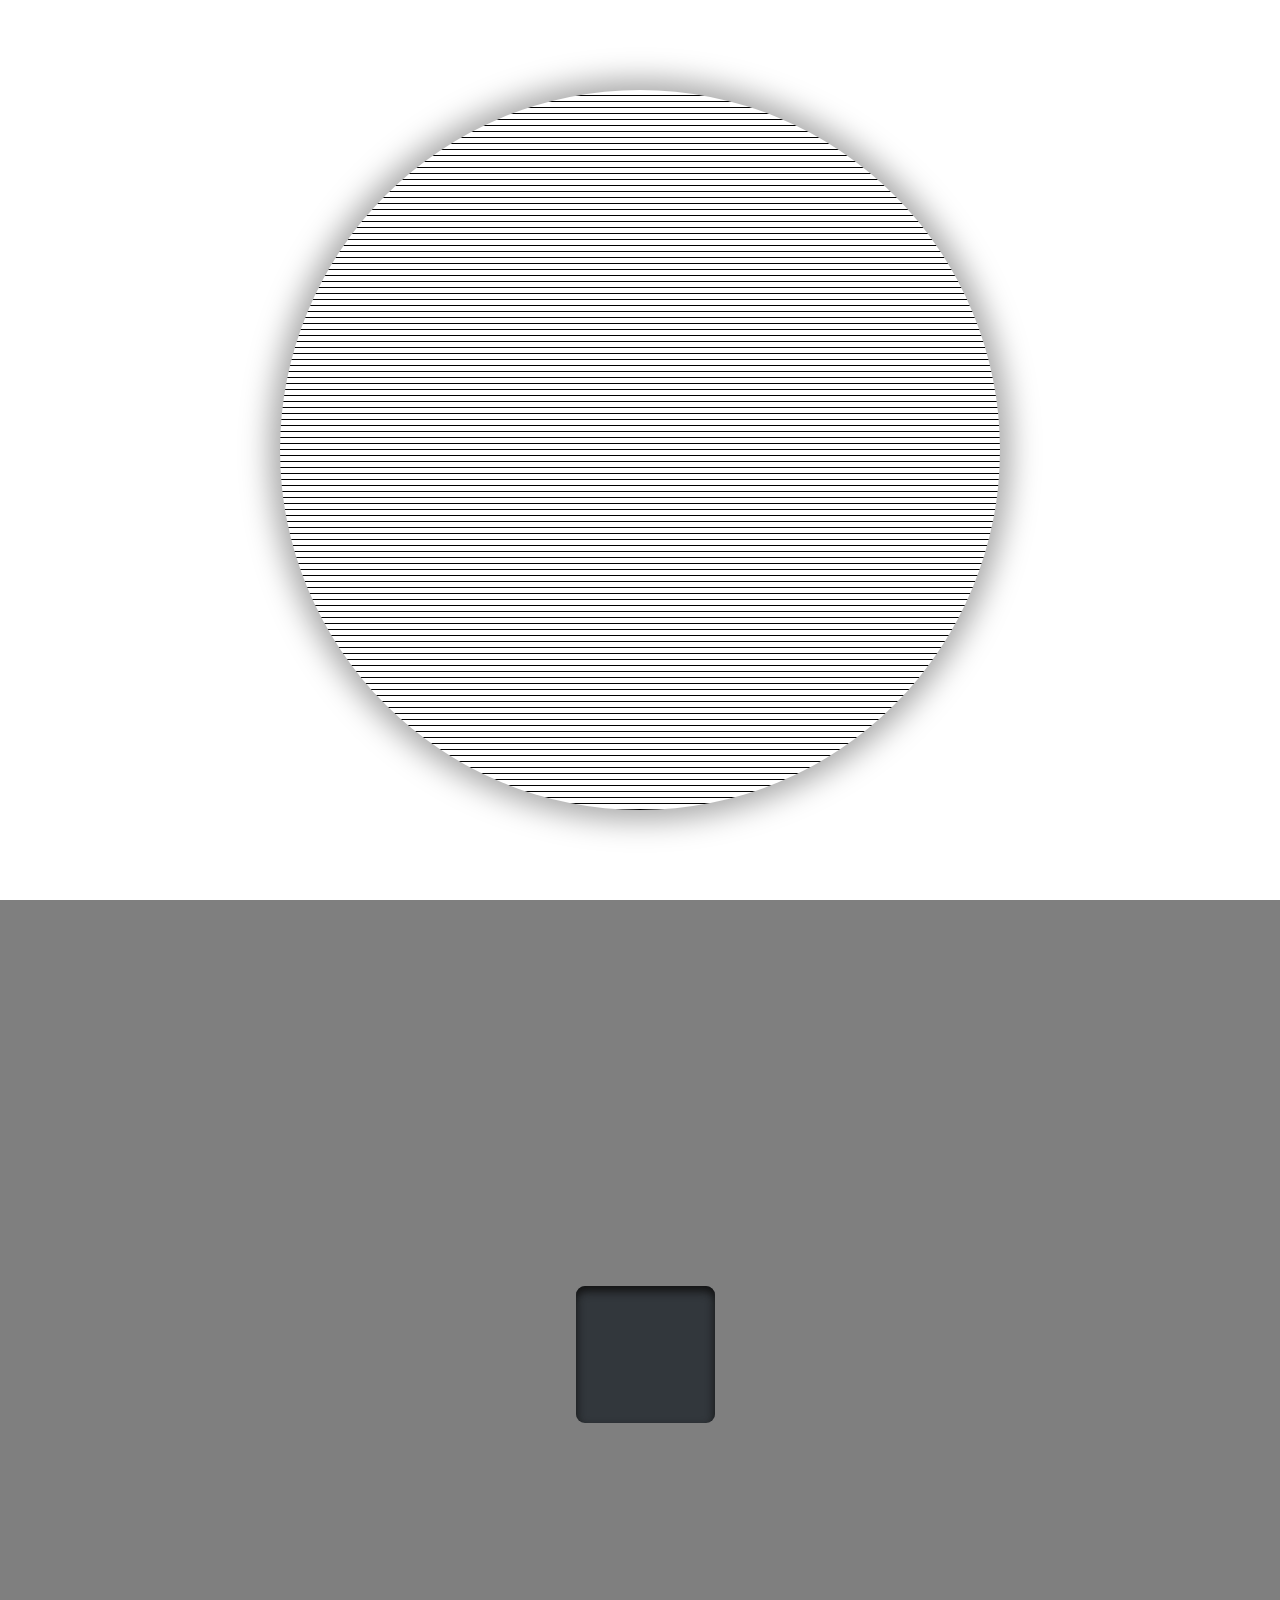
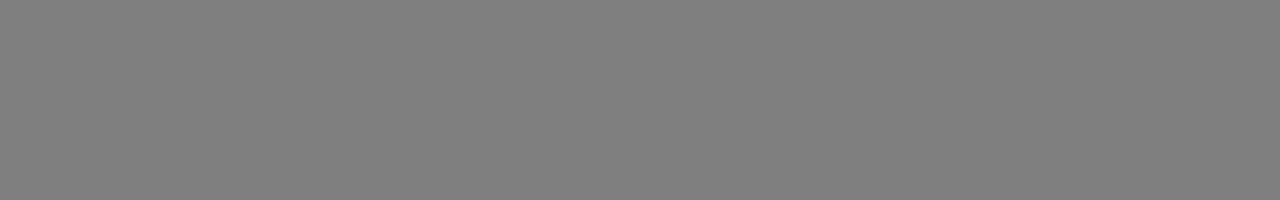
==== moire/index.html @ b40b54fc "moire folder rename" ====
<!DOCTYPE html>
<html>
  <head>
    <link rel="stylesheet" type="text/css" href="style.css">
    <script src="main.js"></script>
  </head>

  <body>
    <div class="wrapper">
      <div class="circle"></div>
    </div>

    <div class="counter">
      <div class="counter-wrapper">
        <!-- <div class="sym" id="plus">−</div> -->
        <input type="tell" maxlength="2" onkeypress="valno(event)"></input>
        <!-- <div class="sym" id="minus">+</div> -->
      </div>
    </div>
  </body>
</html>
---- moire/style.css ----
body {
	margin: 0;
	padding: 0;
  overflow: hidden;
}

.wrapper {
  width: 80vmin;
  height: 80vmin;
  margin: calc(50vh - 40vmin) calc(50vw - 40vmin); 
	box-shadow: 0px 0px 30px 10px rgba(0,0,0,0.35);
	border-radius: 50%;
	position: absolute;
}

.circle {
	display: block;
	width: 100%;
	height: 100%;
	border-radius: 50%;
	background-image: repeating-linear-gradient(transparent, transparent 5px, black 5px, black 6px);
	animation: 120s rot linear infinite;

	position: absolute;
}

@keyframes rot {
	0% { transform: rotate(20deg); }
	100% { transform: rotate(380deg); }
}

.counter {
	width: 100vw;
	height: 100vh;
	top: 100vh;
	background-color: rgba(0, 0, 0, 0.5);

	position: relative;
}

.slideIn {
	animation: 0.7s slide-in ease-in-out forwards
}

.slideOut {
	animation: 0.7s slide-out ease-in-out forwards;
}

@keyframes slide-in {
	0% { top: 100vh; }
	100% { top: 0; }
}

@keyframes slide-out {
	0% { top: 0; }
	100% { top: 100vh; }
}

.counter-wrapper {
	width: 10vw;
	height: 10vw;
	margin: calc(50vh - 5vw) calc(50vw - 5vw);
	position: absolute;
	font-family: 'Trebuchet MS', 'Lucida Sans Unicode', 'Lucida Grande', 'Lucida Sans', Arial, sans-serif;
}

input {
	width: 15vmin;
	height: 15vmin;
	border-radius: 1vmin;

	color: white;
	background-color: rgb(50, 55, 60);

	border: none;
	box-shadow: inset 0 5px 10px #111;

	text-align: center;
	font-size: 8vmin;
}

/* .sym {
	width: 10vmin;
	height: 10vmin;
	color: #00f5c3;
	font-family: 'Trebuchet MS', 'Lucida Sans Unicode', 'Lucida Grande', 'Lucida Sans', Arial, sans-serif;
	font-weight: "bold";
	font-size: 10vmin;
	display: inline-block;
	text-align: center;
	vertical-align: middle;
} */
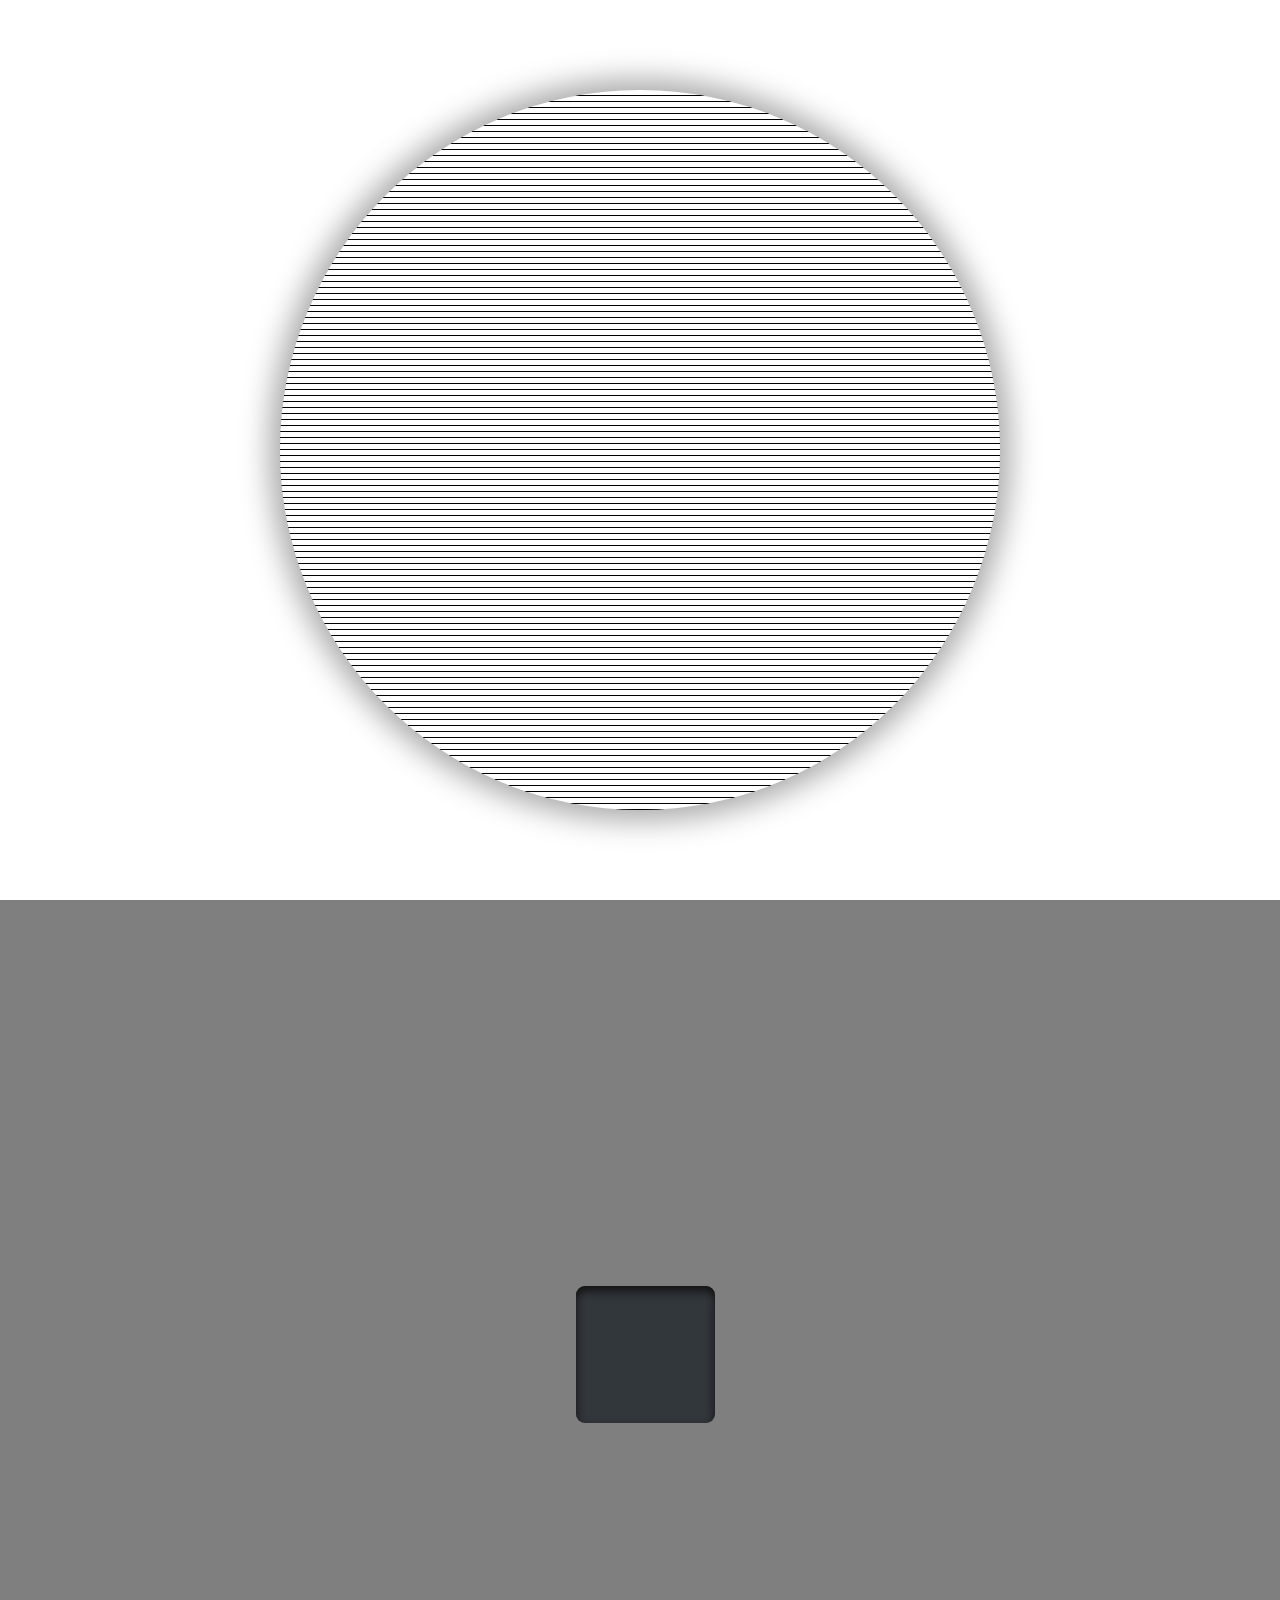
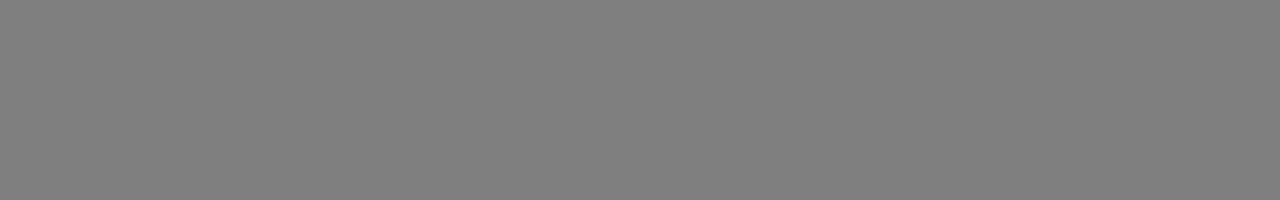
==== commit 6d6b076d: "no spin" ====
--- a/moire/index.html
+++ b/moire/index.html
@@ -7,6 +7,7 @@
 
   <body>
     <div class="wrapper">
+      <div class="circle nospin"></div>
       <div class="circle"></div>
     </div>
 
--- a/moire/style.css
+++ b/moire/style.css
@@ -27,6 +27,14 @@
 @keyframes rot {
 	0% { transform: rotate(20deg); }
 	100% { transform: rotate(380deg); }
+}
+
+.circle.nospin {
+	animation: none;
+}
+
+.circle.nospin.hidden {
+	visibility: hidden;
 }
 
 .counter {
